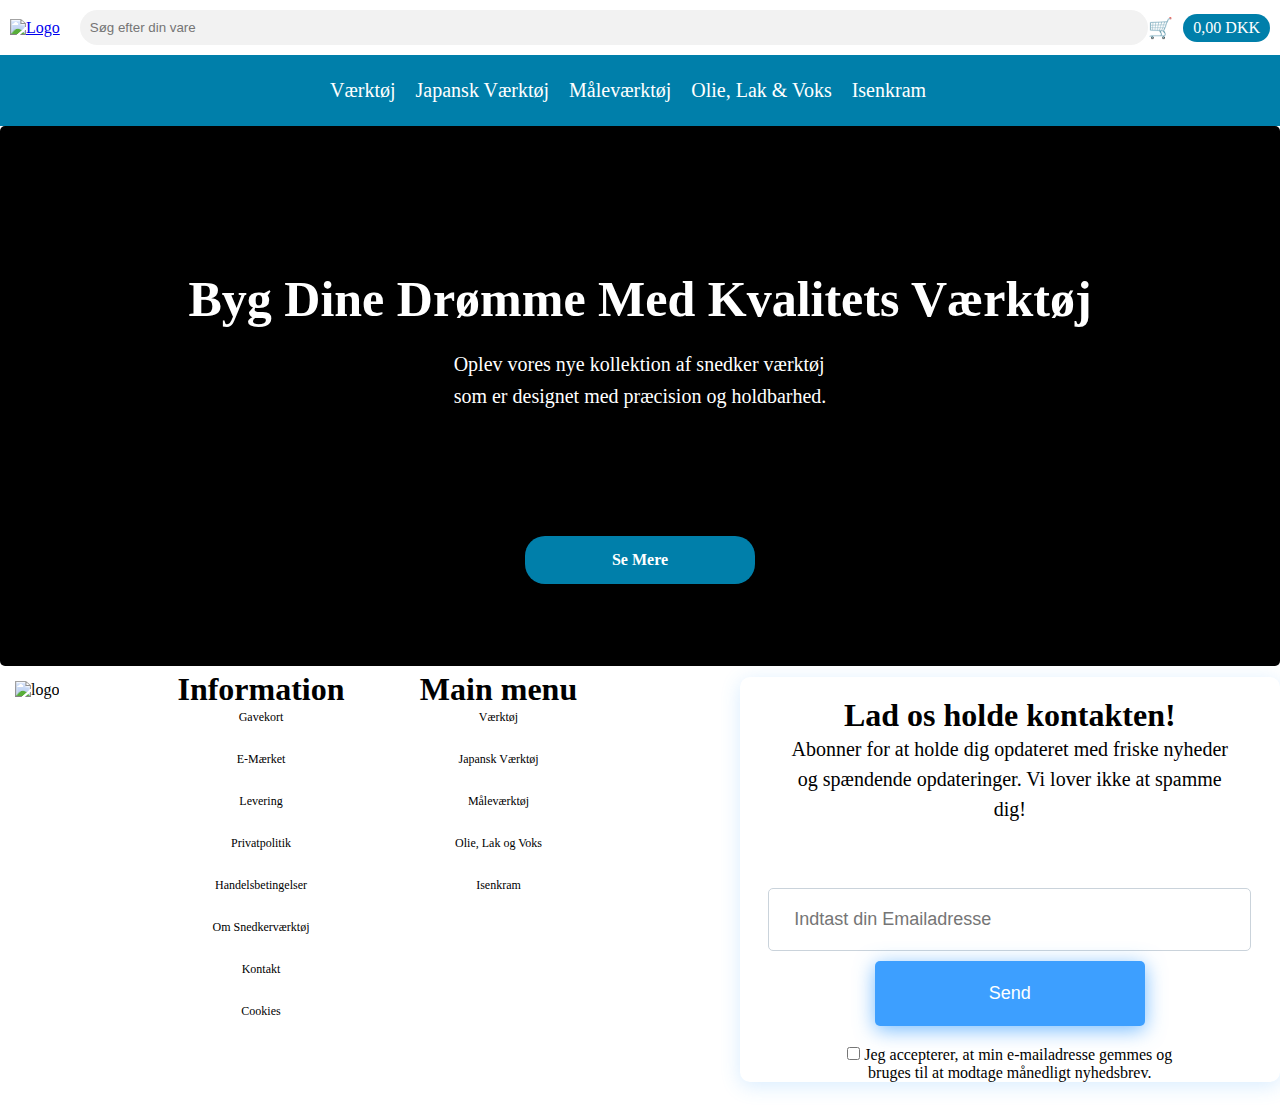
==== index.html @ e6af4815 "Add files via upload" ====
<!DOCTYPE html>
<html lang="en">
<head>
    <meta charset="UTF-8">
    <meta name="viewport" content="width=device-width, initial-scale=1.0">
    <title>Snedkervaerktoj</title>
    <link rel="stylesheet" href="styles.css">
</head>
<header>
    <div class="logo">
        <a href="index.html"><img src="images/snedkerlogo.png" alt="Logo"></a>
    </div>
    <input type="text" class="search-bar" placeholder="Søg efter din vare">
    <div class="cart-container">
        <span class="cart-icon">&#128722;</span>
        <span class="cart-price">0,00 DKK</span>
    </div>
</header>
<body>
    <!--Herunder er Navbaren på forsiden-->
    <div class="navbar">
        <div class="dropdown">
            <a href="#værktøj">Værktøj</a>
          <div class="dropdown-content">
            <a href="kategori.html"><span class="icon"><img src="images/stemmejern.svg" alt=""></span>Stemmejern</a>
            <a href="#"><span class="icon"><img src="images/save.svg" alt=""></span>Save</a>
            <a href="#"><span class="icon"><img src="images/høvle.svg" alt=""></span>Høvle</a>
            <a href="#"><span class="icon"><img src="images/slibe.svg" alt=""></span>Slibegrej</a>
            <a href="#"><span class="icon"><img src="images/økse.svg" alt=""></span>Økser</a>
            <a href="#"><span class="icon"><img src="images/diversevaerktoj.svg" alt=""></span>Diverse værktøj</a>
          </div>
        </div>
        <div class="dropdown">
            <a href="#japanskværktøj">Japansk Værktøj</a>
          <div class="dropdown-content">
            <a href="#"><span class="icon"><img src="images/stemmejern.svg" alt=""></span>Stemmejern</a>
            <a href="#"><span class="icon"><img src="images/save.svg" alt=""></span>Save</a>
            <a href="#"><span class="icon"><img src="images/høvle.svg" alt=""></span>Høvle</a>
            <a href="#"><span class="icon"><img src="images/slibe.svg" alt=""></span>Slibegrej</a>
            <a href="#"><span class="icon"><img src="images/økse.svg" alt=""></span>Økser</a>
            <a href="#"><span class="icon"><img src="images/diversevaerktoj.svg" alt=""></span>Diverse værktøj</a>
          </div>
        </div>
        <div class="dropdown">
            <a href="#måleværktøj">Måleværktøj</a>
          <div class="dropdown-content">
            <a href="#"><span class="icon"><img src="images/stemmejern.svg" alt=""></span>Stemmejern</a>
            <a href="#"><span class="icon"><img src="images/save.svg" alt=""></span>Save</a>
            <a href="#"><span class="icon"><img src="images/høvle.svg" alt=""></span>Høvle</a>
            <a href="#"><span class="icon"><img src="images/slibe.svg" alt=""></span>Slibegrej</a>
            <a href="#"><span class="icon"><img src="images/økse.svg" alt=""></span>Økser</a>
            <a href="#"><span class="icon"><img src="images/diversevaerktoj.svg" alt=""></span>Diverse værktøj</a>
          </div>
        </div>
        <div class="dropdown">
            <a href="#olie">Olie, Lak & Voks</a>
          <div class="dropdown-content">
            <a href="#"><span class="icon"><img src="images/stemmejern.svg" alt=""></span>Stemmejern</a>
            <a href="#"><span class="icon"><img src="images/save.svg" alt=""></span>Save</a>
            <a href="#"><span class="icon"><img src="images/høvle.svg" alt=""></span>Høvle</a>
            <a href="#"><span class="icon"><img src="images/slibe.svg" alt=""></span>Slibegrej</a>
            <a href="#"><span class="icon"><img src="images/økse.svg" alt=""></span>Økser</a>
            <a href="#"><span class="icon"><img src="images/diversevaerktoj.svg" alt=""></span>Diverse værktøj</a>
          </div>
        </div>
        <div class="dropdown">
            <a href="#isenkram">Isenkram</a>
          <div class="dropdown-content">
            <a href="#"><span class="icon"><img src="images/stemmejern.svg" alt=""></span>Stemmejern</a>
            <a href="#"><span class="icon"><img src="images/save.svg" alt=""></span>Save</a>
            <a href="#"><span class="icon"><img src="images/høvle.svg" alt=""></span>Høvle</a>
            <a href="#"><span class="icon"><img src="images/slibe.svg" alt=""></span>Slibegrej</a>
            <a href="#"><span class="icon"><img src="images/økse.svg" alt=""></span>Økser</a>
            <a href="#"><span class="icon"><img src="images/diversevaerktoj.svg" alt=""></span>Diverse værktøj</a>
          </div>
        </div>
      </div>
      <!--Herunder er billedet på forsiden-->
      <div id="overlay" class="forside">
        <h1>Byg Dine Drømme Med Kvalitets Værktøj</h1>
        <p>Oplev vores nye kollektion af snedker værktøj <br> som er designet med præcision og holdbarhed.</p>
        <a href="#" class="button">Se Mere</a>
      </div>
</body>
<footer>
    <div class="footervenstre">
        <img src="images/snedkerlogo.png" alt="logo">
    </div>
    <div class="footermidten">
        <div class="row">
            <div class="column">
              <h2>Information</h2>
              <p>Gavekort</p>
              <p>E-Mærket</p>
              <p>Levering</p>
              <p>Privatpolitik</p>
              <p>Handelsbetingelser</p>
              <p>Om Snedkerværktøj</p>
              <p>Kontakt</p>
              <p>Cookies</p>
            </div>
            <div class="column">
              <h2>Main menu</h2>
              <p>Værktøj</p>
              <p>Japansk Værktøj</p>
              <p>Måleværktøj</p>
              <p>Olie, Lak og Voks</p>
              <p>Isenkram</p>
            </div>
          </div>
    </div>
    <div class="footerhøjre">
        <div class="subscribe">
            <h2 class="subscribe__title">Lad os holde kontakten!</h2>
            <p class="subscribe__copy">Abonner for at holde dig opdateret med friske nyheder og spændende opdateringer. Vi lover ikke at spamme dig!</p>
            <div class="form">
                <input type="email" class="form__email" placeholder="Indtast din Emailadresse" />
                <button class="form__button">Send</button>
            </div>
            <div class="notice">
                <input type="checkbox">
                <span class="notice__copy">Jeg accepterer, at min e-mailadresse gemmes og bruges til at modtage månedligt nyhedsbrev.</span>
            </div>
        </div>
    </div>
    
  </footer>
</html>
---- styles.css ----
*{
    margin: 0;
  }
/*Herunder er alt til header*/
header {
    background-color: #fff;
    color: white;
    padding: 10px;
    display: flex;
    justify-content: space-between;
    align-items: center;
}

.logo {
    margin-right: 20px;
}
.logo img{
    width: 100px;
}

.search-bar {
    background-color: #f2f2f2;
    border: none;
    padding: 10px;
    border-radius: 20px;
    flex-grow: 1;
    width: 50px;
}

.cart-container {
    display: flex;
    align-items: center;
}

.cart-icon {
    margin-right: 10px;
    font-size: 20px;
    cursor: pointer;
}

.cart-price {
    background-color: #007FAA;
    color: white;
    padding: 5px 10px;
    border-radius: 20px;
    font-size: 16px;
}

/* Navbar Container */
.navbar {
    overflow: hidden;
    background-color: #000;
    padding: 10px 10px;
    background-color: #007FAA;
    padding-left: 25%;
    padding-right: 25%;
  }
  
  /* Navbar Links */
  .navbar a {
    float: left;
    font-size: 20px;
    color: white;
    text-align: center;
    padding: 14px 10px;
    text-decoration: none;
}
  
  /* Navbar Links on Hover */
  .navbar a:hover {
    background-color: #ddd;
    color: black;
  }
  
  /* Dropdown Container */
  .dropdown {
    float: left;
    overflow: hidden;
  }
  
  /* Dropdown Button */
  .dropdown .dropbtn {
    font-size: 12px;
    border: none;
    outline: none;
    color: white;
    padding: 10px 10px;
    background-color: inherit;
    font-family: inherit;
    margin: 0;
  }
  
  /* Dropdown Button on Hover */
  .dropdown .dropbtn:hover {
    background-color: #ddd;
    color: black;
  }
  
  /* Show the dropdown menu (use JS to add this class to the dropdown content) */
  .dropdown-content {
    display: none;
    position: absolute;
    background-color: #f9f9f9;
    min-width: 10px;
    box-shadow: 0px 8px 16px 0px rgba(0,0,0,0.2);
    z-index: 1;
    border-radius: 20px;
  }
  
  /* Links inside the dropdown */
  .dropdown-content a {
    float: none;
    color: black;
    font-size: 16px;
    text-decoration: none;
    display: block;
    text-align: left;
  }
  
  /* Links inside the dropdown on hover */
  .dropdown-content a:hover {
    background-color: #ddd;
  }
  
  /* Show the dropdown on hover */
  .dropdown:hover .dropdown-content {
    display: block;
  }
  
  /* Icon space */
  .icon {
    width: 40px; /* Adjust size as needed */
    height: 40px; /* Adjust size as needed */
    margin-right: 12px; /* Space between icon and text */
    display: inline-block;
  }

  .dropdown-content img{
    height: 40px;
    width: fit-content;
  }

/*_______________________Herunder er Forside billedet og Tekst____________________________*/
.forside {
    height: 500px;
    padding: 20px;
    background-color: #000;
    border-radius: 5px;
    background-image: url(images/baggrund.png);
  }
  
  h1 {
    text-align: center;
    margin-bottom: 20px;
    color: #000;
    margin-top: 10%;
    font-size: 50px;
    color: #fff;
  }
  
  p {
    line-height: 1.6;
    color: #fff;
    font-size: 20px;
    width: fit-content;
    margin: auto;
    padding-bottom: 10%;
  }
  
  .button {
    display: block;
    width: 200px;
    padding: 15px;
    background-color: #007FAA;
    color: #fff;
    border: none;
    border-radius: 20px;
    cursor: pointer;
    text-decoration: none;
    font-weight: bold;
    text-align: center;
    margin: auto;
  }

  
  .button:hover {
    background-color: #fff;
    color: #007FAA;
  }

  /*____________________________Herunder er til footer______________________________*/
footer{
    width: 100%;
    height: 450px;
    display: flex;
}
.footervenstre{
    width: 25%;
    height: 450px;
}
.footervenstre img{
    width: 70%;
    padding: 15px 15px;
}
.footermidten{
    width: 100%;
    height: 450px;
}
.footerhøjre{
    width: 100%;
    height: 450px;
}
.column {
    float: left;
    width: 40%;
    padding: 5px;
  }
.column h2{
    color: #000;
    text-align: center;
    font-size: 32px;
}
.column p{
    color: #000;
    font-size: 12px;
}
  
  /* Clear floats after the columns */
  .row:after {
    content: "";
    display: table;
    clear: both;
  }
  @import url('https://fonts.googleapis.com/css2?family=Mulish:wght@300;400;500;600;700&display=swap');
.subscribe {
	display: flex;
	flex-direction: column;
	align-items: center;
	justify-content: center;
	background: white;
	width: fit-content;
	height: fit-content;
	border-radius: 10px;
	box-shadow: 0 4px 20px rgba(61, 159, 255, 0.2);
    text-align: center;
    margin-top: 2%;
    margin-left: 5%;
}


.subscribe__title {
	font-weight: bold;
	font-size: 32px;
    padding-top: 20px;
}

.subscribe__copy {
	max-width: 450px;
	text-align: center;
	margin-bottom: 10px;
	line-height: 1.5;
    color: #000;
}

.form {
	margin-bottom: 20px;
}

.form__email {
	padding: 20px 25px;
	border-radius: 5px;
 	border: 1px solid #CAD3DB;
	width: 431px;
	font-size: 18px;
	color: #0F121F;
    margin-bottom: 10px;
}

.form__email:focus {
	outline: 1px solid #3D9FFF;
}

.form__button {
	background: #3D9FFF;
	padding: 10px;
	border: none;
	width: 50%;
	height: 65px;
	border-radius: 5px;
	font-size: 18px;
	color: white;
	box-shadow: 0 4px 20px rgba(61, 159, 255, 0.7);
}

.form__button:hover {
	box-shadow: 0 10px 20px rgba(61, 159, 255, 0.7);
}

.notice {
	width: 345px;
}

/*___________________________Herunder finder du alt til kategori siden________________________________*/
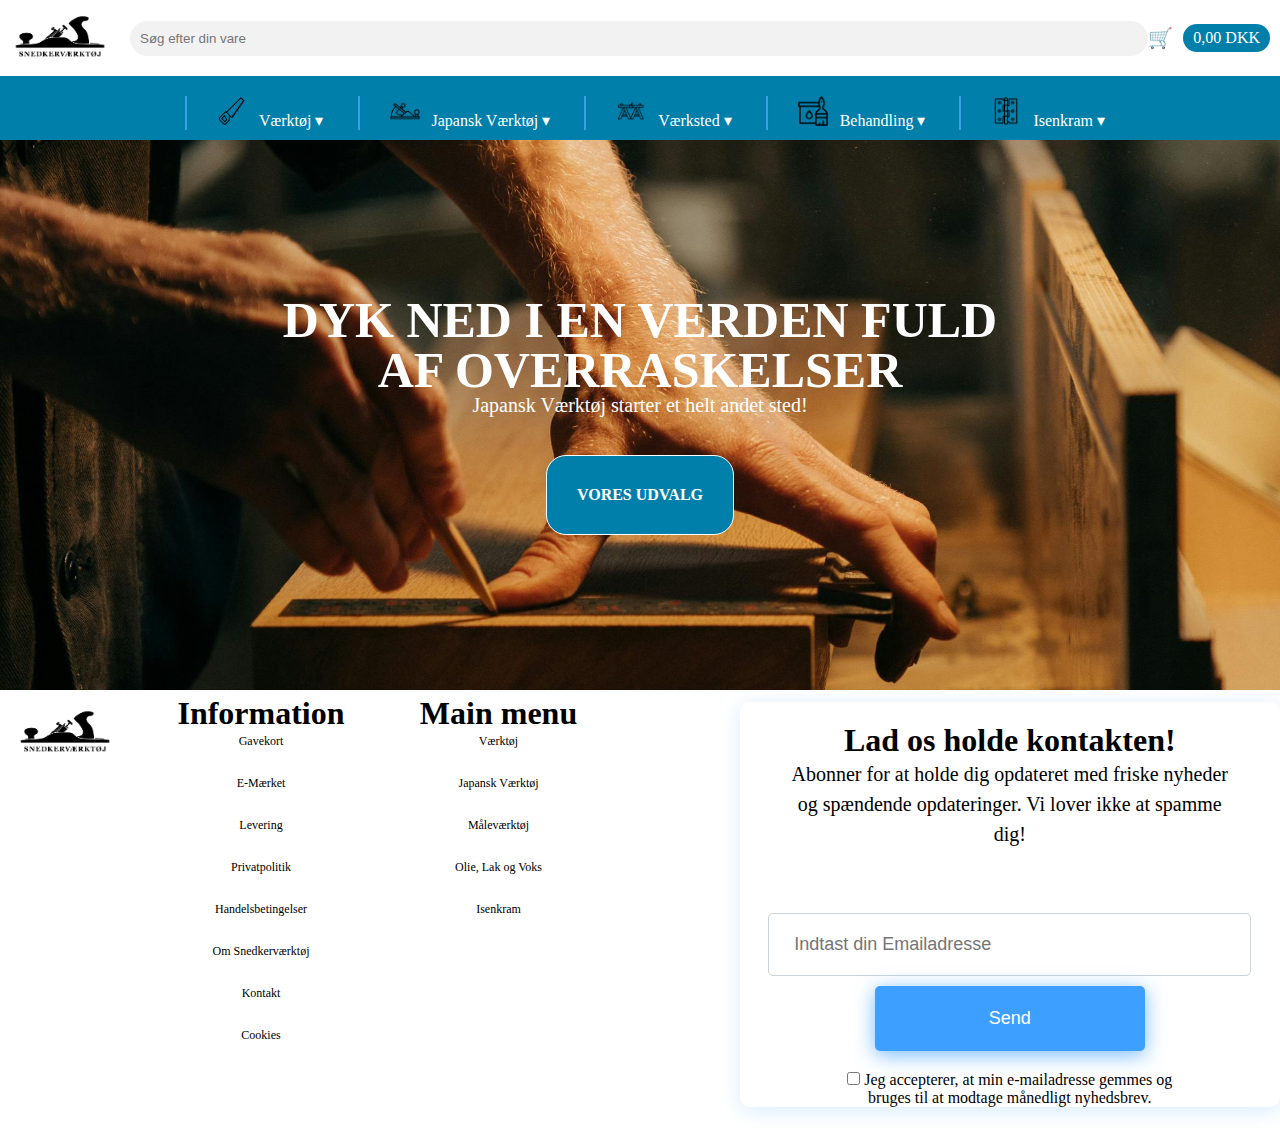
==== commit a06e03f5: "Add files via upload" ====
--- a/index.html
+++ b/index.html
@@ -18,69 +18,67 @@
 </header>
 <body>
     <!--Herunder er Navbaren på forsiden-->
-    <div class="navbar">
-        <div class="dropdown">
-            <a href="#værktøj">Værktøj</a>
-          <div class="dropdown-content">
-            <a href="kategori.html"><span class="icon"><img src="images/stemmejern.svg" alt=""></span>Stemmejern</a>
-            <a href="#"><span class="icon"><img src="images/save.svg" alt=""></span>Save</a>
-            <a href="#"><span class="icon"><img src="images/høvle.svg" alt=""></span>Høvle</a>
-            <a href="#"><span class="icon"><img src="images/slibe.svg" alt=""></span>Slibegrej</a>
-            <a href="#"><span class="icon"><img src="images/økse.svg" alt=""></span>Økser</a>
-            <a href="#"><span class="icon"><img src="images/diversevaerktoj.svg" alt=""></span>Diverse værktøj</a>
-          </div>
+    <nav role="navigation" class="primary-navigation">
+        <ul>
+          <li><img class="icon" src="images/savikon.svg" alt=""><a href="#">Værktøj &dtrif;</a>
+            <ul class="dropdown">
+                <li><img class="icon" src="images/stemmejern_ikon.svg" alt=""><a href="kategori.html">Stemmejern</a></li>
+              <li><img class="icon" src="images/savikon.svg" alt=""><a href="#"> Save</a></li>
+              <li><img class="icon" src="images/hoevl_ikon.png" alt=""><a href="#">Høvle</a></li>
+              <li><img class="icon" src="images/slibesten_ikon.png" alt=""><a href="#">Slibegrej</a></li>
+              <li><img class="icon" src="images/oekse_ikon.svg" alt=""><a href="#">Økser</a></li>
+              <li><img class="icon" src="images/hammer_ikon.svg" alt=""><a href="#">Hammer</a></li>
+              <li><img class="icon" src="images/koben_ikon.svg" alt=""><a href="#">Koben</a></li>
+            </ul>
+          </li>
+          <li><img class="icon" src="images/hoevl_ikon.png" alt=""><a href="#">Japansk Værktøj &dtrif;</a>
+            <ul class="dropdown">
+              <li><img class="icon" src="images/japansksav_ikon.svg" alt=""><a href="#">Japanske Save</a></li>
+              <li><img class="icon" src="images/stemmejern_ikon.svg" alt=""><a href="#">Japanske Stemmejern</a></li>
+              <li><img class="icon" src="images/hoevl_ikon.png" alt=""><a href="#">Japanske Høvle</a></li>
+              <li><img class="icon" src="images/bor_ikon.png" alt=""><a href="#">Japanske Bor</a></li>
+              <li><img class="icon" src="images/måleværktøj_ikon.svg" alt=""><a href="#">Japanske Måleværktøj</a></li>
+              <li><img class="icon" src="images/slibesten_ikon.png" alt=""><a href="#">Japanske Slibesten</a></li>
+            </ul>
+          </li>
+          <li><img class="icon" src="images/hoevlebaenk_ikon.png" alt=""><a href="#">Værksted &dtrif;</a>
+            <ul class="dropdown">
+              <li><img class="icon" src="images/hoevlebaenk_ikon.png" alt=""><a href="#">Høvlbænke</a></li>
+              <li><img class="icon" src="images/vaerktojsbaelte_ikon.svg" alt=""><a href="#">Værktøjsbælter</a></li>
+              <li><img class="icon" src="images/varktojskasse_ikon.svg" alt=""><a href="#">Værktøjskasser</a></li>
+              <li><img class="icon" src="images/mobeldesign.svg" alt=""><a href="#">Møbler & Design</a></li>
+            </ul>
+          </li>
+          <li><img class="icon" src="images/Olie_ikon.png" alt=""><a href="#">Behandling &dtrif;</a>
+            <ul class="dropdown">
+              <li><img class="icon" src="images/Olie_ikon.png" alt=""><a href="#">Olie</a></li>
+              <li><img class="icon" src="images/voks_ikon.png" alt=""><a href="#">Voks</a></li>
+              <li><img class="icon" src="images/Lak_ikon.png" alt=""><a href="#">Lak</a></li>
+              <li><img class="icon" src="images/malling_ikon.svg" alt=""><a href="#">Malling</a></li>
+              <li><img class="icon" src="images/Shellak_ikon.png" alt=""><a href="#">Shellak</a></li>
+              <li><img class="icon" src="images/Lim_ikon.svg" alt=""><a href="#">Bejdse & Lim</a></li>
+              <li><img class="icon" src="images/pensler_ikon.svg" alt=""><a href="#">Pensler</a></li>
+            </ul>
+          </li>
+          <li><img class="icon" src="images/hengsler_ikon.png" alt=""><a href="#">Isenkram &dtrif;</a>
+            <ul class="dropdown">
+              <li><img class="icon" src="images/skuffe_ikon.svg" alt=""><a href="#">Skuffeudtræk</a></li>
+              <li><img class="icon" src="images/hengsler_ikon.png" alt=""><a href="#">Hængsler</a></li>
+              <li><img class="icon" src="images/skruer_ikon.svg" alt=""><a href="#">Skruer & Plugs</a></li>
+              <li><img class="icon" src="images/sikkerhedsbriller_ikon.png" alt=""><a href="#">Sikkerhedsbriller</a></li>
+              <li><img class="icon" src="images/Termokande_ikon.svg" alt=""><a href="#">Termokander</a></li>
+            </ul>
+          </li>
+        </ul>
+      </nav>
+     <!--Herunder er forsiden-->
+    <section class="hero">
+        <div class="center-content">
+            <h1>Dyk ned i en verden fuld af overraskelser</h1>
+            <h3>Japansk Værktøj starter et helt andet sted!</h3>
+            <a href="kategori.html" class="button">Vores Udvalg</a>
         </div>
-        <div class="dropdown">
-            <a href="#japanskværktøj">Japansk Værktøj</a>
-          <div class="dropdown-content">
-            <a href="#"><span class="icon"><img src="images/stemmejern.svg" alt=""></span>Stemmejern</a>
-            <a href="#"><span class="icon"><img src="images/save.svg" alt=""></span>Save</a>
-            <a href="#"><span class="icon"><img src="images/høvle.svg" alt=""></span>Høvle</a>
-            <a href="#"><span class="icon"><img src="images/slibe.svg" alt=""></span>Slibegrej</a>
-            <a href="#"><span class="icon"><img src="images/økse.svg" alt=""></span>Økser</a>
-            <a href="#"><span class="icon"><img src="images/diversevaerktoj.svg" alt=""></span>Diverse værktøj</a>
-          </div>
-        </div>
-        <div class="dropdown">
-            <a href="#måleværktøj">Måleværktøj</a>
-          <div class="dropdown-content">
-            <a href="#"><span class="icon"><img src="images/stemmejern.svg" alt=""></span>Stemmejern</a>
-            <a href="#"><span class="icon"><img src="images/save.svg" alt=""></span>Save</a>
-            <a href="#"><span class="icon"><img src="images/høvle.svg" alt=""></span>Høvle</a>
-            <a href="#"><span class="icon"><img src="images/slibe.svg" alt=""></span>Slibegrej</a>
-            <a href="#"><span class="icon"><img src="images/økse.svg" alt=""></span>Økser</a>
-            <a href="#"><span class="icon"><img src="images/diversevaerktoj.svg" alt=""></span>Diverse værktøj</a>
-          </div>
-        </div>
-        <div class="dropdown">
-            <a href="#olie">Olie, Lak & Voks</a>
-          <div class="dropdown-content">
-            <a href="#"><span class="icon"><img src="images/stemmejern.svg" alt=""></span>Stemmejern</a>
-            <a href="#"><span class="icon"><img src="images/save.svg" alt=""></span>Save</a>
-            <a href="#"><span class="icon"><img src="images/høvle.svg" alt=""></span>Høvle</a>
-            <a href="#"><span class="icon"><img src="images/slibe.svg" alt=""></span>Slibegrej</a>
-            <a href="#"><span class="icon"><img src="images/økse.svg" alt=""></span>Økser</a>
-            <a href="#"><span class="icon"><img src="images/diversevaerktoj.svg" alt=""></span>Diverse værktøj</a>
-          </div>
-        </div>
-        <div class="dropdown">
-            <a href="#isenkram">Isenkram</a>
-          <div class="dropdown-content">
-            <a href="#"><span class="icon"><img src="images/stemmejern.svg" alt=""></span>Stemmejern</a>
-            <a href="#"><span class="icon"><img src="images/save.svg" alt=""></span>Save</a>
-            <a href="#"><span class="icon"><img src="images/høvle.svg" alt=""></span>Høvle</a>
-            <a href="#"><span class="icon"><img src="images/slibe.svg" alt=""></span>Slibegrej</a>
-            <a href="#"><span class="icon"><img src="images/økse.svg" alt=""></span>Økser</a>
-            <a href="#"><span class="icon"><img src="images/diversevaerktoj.svg" alt=""></span>Diverse værktøj</a>
-          </div>
-        </div>
-      </div>
-      <!--Herunder er billedet på forsiden-->
-      <div id="overlay" class="forside">
-        <h1>Byg Dine Drømme Med Kvalitets Værktøj</h1>
-        <p>Oplev vores nye kollektion af snedker værktøj <br> som er designet med præcision og holdbarhed.</p>
-        <a href="#" class="button">Se Mere</a>
-      </div>
+    </section>
 </body>
 <footer>
     <div class="footervenstre">
--- a/styles.css
+++ b/styles.css
@@ -46,117 +46,98 @@
     font-size: 16px;
 }
 
-/* Navbar Container */
-.navbar {
-    overflow: hidden;
-    background-color: #000;
-    padding: 10px 10px;
-    background-color: #007FAA;
-    padding-left: 25%;
-    padding-right: 25%;
-  }
-  
-  /* Navbar Links */
-  .navbar a {
-    float: left;
-    font-size: 20px;
-    color: white;
-    text-align: center;
-    padding: 14px 10px;
-    text-decoration: none;
-}
-  
-  /* Navbar Links on Hover */
-  .navbar a:hover {
-    background-color: #ddd;
-    color: black;
-  }
-  
-  /* Dropdown Container */
-  .dropdown {
-    float: left;
-    overflow: hidden;
-  }
-  
-  /* Dropdown Button */
-  .dropdown .dropbtn {
-    font-size: 12px;
-    border: none;
-    outline: none;
-    color: white;
-    padding: 10px 10px;
-    background-color: inherit;
-    font-family: inherit;
-    margin: 0;
-  }
-  
-  /* Dropdown Button on Hover */
-  .dropdown .dropbtn:hover {
-    background-color: #ddd;
-    color: black;
-  }
-  
-  /* Show the dropdown menu (use JS to add this class to the dropdown content) */
-  .dropdown-content {
-    display: none;
-    position: absolute;
-    background-color: #f9f9f9;
-    min-width: 10px;
-    box-shadow: 0px 8px 16px 0px rgba(0,0,0,0.2);
-    z-index: 1;
-    border-radius: 20px;
-  }
-  
-  /* Links inside the dropdown */
-  .dropdown-content a {
-    float: none;
-    color: black;
-    font-size: 16px;
-    text-decoration: none;
-    display: block;
-    text-align: left;
-  }
-  
-  /* Links inside the dropdown on hover */
-  .dropdown-content a:hover {
-    background-color: #ddd;
-  }
-  
-  /* Show the dropdown on hover */
-  .dropdown:hover .dropdown-content {
-    display: block;
-  }
-  
   /* Icon space */
   .icon {
-    width: 40px; /* Adjust size as needed */
-    height: 40px; /* Adjust size as needed */
+    width: 30px; /* Adjust size as needed */
+    height: 30px; /* Adjust size as needed */
     margin-right: 12px; /* Space between icon and text */
     display: inline-block;
   }
-
-  .dropdown-content img{
-    height: 40px;
-    width: fit-content;
-  }
+/*___________________________Herunder er til DROPDOWN_________________________________*/
+nav {
+    &.primary-navigation {
+      margin: 0 auto;
+      display: block;
+        background-color: #007FAA;
+      padding: 20px 0 10px 0;  
+      text-align: center;
+      font-size: 16px;
+  
+      ul li {
+        list-style: none;
+        margin: 0 auto;
+        border-left: 2px solid #3ca0e7;
+        display: inline-block;
+        padding: 0 30px;
+        position: relative;
+        text-decoration: none;
+        text-align: center;
+        font-family: arvo;
+      }
+  
+      li a {
+        color: #fff;
+      }
+  
+      li a:hover {
+        color: #000;
+      }
+  
+      li:hover {
+        cursor: pointer;
+      }
+  
+      ul li ul {
+        visibility: hidden;
+        opacity: 0;
+        position: absolute;
+  padding-left: 0;
+        left: 0;
+        display: none;
+        background: #007FAA;
+        border-radius: 0 0 20px 20px ;
+      }
+  
+      ul li:hover > ul,
+      ul li ul:hover {
+        visibility: visible;
+        opacity: 1;
+        display: block;
+        min-width: 250px;
+        text-align: left;
+        padding-top: 20px;
+        box-shadow: 0px 3px 5px -1px #ccc;
+      }
+  
+      ul li ul li {
+        clear: both;
+        width: 100%;
+        text-align: left;
+        margin-bottom: 20px;
+        border-style: none;
+      }
+  
+      ul li ul li a:hover {
+        padding-left: 10px;
+        border-left: 2px solid #3ca0e7;
+        transition: all 0.3s ease;
+      }
+    }
+  }
+  
+  a {
+  
+      text-decoration: none;
+  
+      &:hover {
+          color: #007FAA;
+      }
+   
+  }
+  
+   ul li ul li a { transition: all 0.5s ease; }
 
 /*_______________________Herunder er Forside billedet og Tekst____________________________*/
-.forside {
-    height: 500px;
-    padding: 20px;
-    background-color: #000;
-    border-radius: 5px;
-    background-image: url(images/baggrund.png);
-  }
-  
-  h1 {
-    text-align: center;
-    margin-bottom: 20px;
-    color: #000;
-    margin-top: 10%;
-    font-size: 50px;
-    color: #fff;
-  }
   
   p {
     line-height: 1.6;
@@ -168,9 +149,6 @@
   }
   
   .button {
-    display: block;
-    width: 200px;
-    padding: 15px;
     background-color: #007FAA;
     color: #fff;
     border: none;
@@ -180,14 +158,45 @@
     font-weight: bold;
     text-align: center;
     margin: auto;
-  }
-
-  
-  .button:hover {
-    background-color: #fff;
-    color: #007FAA;
-  }
-
+    text-transform: uppercase;
+    padding: 30px;
+    border: 1px solid white;
+  }
+  .button:hover{
+    background-color: rgba(255, 255, 255, 0.1);
+    border-color: rgba(255, 255, 255, 0.7);
+    color: white;
+} 
+.hero{
+    display: flex;
+    height: 550px;
+    width: 100%;
+    background-position: center;
+    background-size: cover;
+    background-image: url('images/snedkerbilledeET.jpg')
+   }
+.center-content{
+    margin: auto;
+    align-items: center;
+    flex-direction: column;
+    display: flex;
+    width: 60%;
+}
+.center-content h1{
+    line-height: 1;
+    color: white;
+    text-transform: uppercase;
+    font-size: 50px;
+    margin-bottom: 0;
+    text-align: center;
+}  
+.center-content h3{
+    margin-bottom: 40px;
+    font-size: 20px;
+    font-weight: normal;
+    color: white;
+    line-height: 1;
+}
   /*____________________________Herunder er til footer______________________________*/
 footer{
     width: 100%;
@@ -300,4 +309,404 @@
 	width: 345px;
 }
 
-/*___________________________Herunder finder du alt til kategori siden________________________________*/+/*___________________________Herunder finder du alt til den øverste del af kategori siden________________________________*/
+.brodkrumme{
+    padding-left: 30px;
+    padding-top: 30px;
+}
+.brodkrumme a{
+    text-decoration: none;
+    color: #000;
+    font-weight: 900;
+}
+.brodkrumme a:nth-child(2){
+    color: #007FAA;
+}
+.title h1{
+    color: #000;
+    text-align: center;
+    font-size: 50px;
+}
+.kategorierne{
+    height: 200px;
+}
+.opdelerstreg{
+    width: 80%;
+    margin: auto;
+    padding-top: 10px;
+}
+.opdelerstreg:nth-child(1){
+    margin-bottom: 10px;
+}
+.opdelerstreg hr{
+    color: #000;
+}
+.kategoriholder{
+    height: 150px;
+    width: 80%;
+    margin: auto;
+    display: flex;
+    justify-content: space-between;
+}
+.kategoriholder a{
+    text-decoration: none;
+}
+.kategoriboks{
+    background-color: #007FAA;
+    width: 150px;
+    height: 100%;
+    border-radius: 20px;
+}
+.boksbillede{
+    width: 100%;
+    height: 110px;
+    margin: auto;
+}
+.boksbillede img{
+    width: 100%;
+}
+.bokstekst{
+    width: 90%;
+    height: 30px;
+    margin: auto;
+    text-align: center;
+}
+.bokstekst h3{
+    color: #fff;
+    font-size: 15px;
+}
+/*___________________________Herunder finder du alt til den nederste del af kategori siden________________________________*/
+.kortholder{
+    height: 500px;
+    width: 100%;
+    margin: auto;
+    display: flex;
+    justify-content: space-around;
+}
+.kort{
+    height: 450px;
+    width: 300px;
+    border-radius: 20px;
+    margin-top: 5px;
+    margin-bottom: 5px;
+    position: relative;
+    background-color: #3ca0e7;
+    overflow: hidden;
+}
+
+.billedekort{
+    width: 100%;
+    height: 300px;
+    border-radius: 20px;
+}
+.tekstkort{
+    width: 100%;
+    height: 100px;
+}
+.tekstkort h3{
+    color: #fff;
+    font-size: 30px;
+    text-align: center;
+}
+.tekstkort h2{
+    padding-left: 10px;
+    color: #fff;
+    text-align: center;
+}
+.tekstkort h5{
+    padding-left: 10px;
+    color: #000;
+}
+.tekstkort p{
+    font-size: 12px;
+}
+
+
+
+   /*_________________________Herunder er test til produktkort_____________________________*/
+
+   .kort {
+     position: relative;
+     width: 320px;
+     height: 480px;
+     background: #3ca0e7;
+     border-radius: 20px;
+     overflow: hidden;
+   }
+   
+   .kort::before {
+     content: "";
+     position: absolute;
+     top: -50%;
+     width: 100%;
+     height: 100%;
+     background: #007FAA;
+     transform: skewY(345deg);
+     transition: 0.5s;
+   }
+   
+   .kort:hover::before {
+     top: -70%;
+     transform: skewY(390deg);
+   }
+   .kort .billedekort {
+     position: relative;
+     width: 100%;
+     display: flex;
+     justify-content: center;
+     align-items: center;
+     padding-top: 20px;
+     z-index: 1;
+   }
+   .kort .tekstkort {
+     position: relative;
+     padding: 10px;
+     display: flex;
+     justify-content: center;
+     align-items: center;
+     flex-direction: column;
+     z-index: 2;
+   }
+
+   .kort .tekstkort h3 {
+     font-size: 18px;
+     color: white;
+     font-weight: 500;
+     text-transform: uppercase;
+     letter-spacing: 1px;
+   }
+   
+   .kort .tekstkort .pris {
+     font-size: 24px;
+     color: white;
+     font-weight: 700;
+     letter-spacing: 1px;
+   }
+   
+   .kort .tekstkort .koeb {
+     position: relative;
+     top: 100px;
+     opacity: 0;
+     padding: 10px 30px;
+     margin-top: 15px;
+     color: #000000;
+     text-decoration: none;
+     background: #fff;
+     border-radius: 30px;
+     text-transform: uppercase;
+     letter-spacing: 1px;
+     transition: 0.5s;
+   }
+   
+   .kort:hover .tekstkort .koeb {
+     top: 0;
+     opacity: 1;
+   }
+   
+   .vare {
+     height: 300px;
+     width: auto;
+   }
+   
+/*Herunder kommer der til og være CSS til at med produktsiden*/
+.produktside{
+    display: flex;
+}
+.billedeside{
+    width: 50%;
+    height: 600px;
+}
+.produktinfoside{
+    width: 50%;
+    height: 600px;
+}
+/*_____________Herunder er til selve billede delen____________________*/
+.container {
+ margin-top: 10%;
+}
+
+.main-image {
+    flex: 2;
+    text-align: center;
+}
+
+.thumbnail-container {
+    flex: 1;
+    display: flex;
+    justify-content: center;
+    align-items: center;
+}
+
+.thumbnail {
+    width: 100px;
+    height: auto;
+    margin: 10px;
+    cursor: pointer;
+    transition: transform 0.2s;
+    border: 2px solid #007FAA;
+    border-radius: 20px;
+}
+
+.thumbnail:hover {
+    transform: scale(1.1);
+}
+/*_____________Herunder er til selve produktinfo delen____________________*/
+.product-details {
+    width: 100%; /* 50% af siden, når jeg har en container der dækker 100% */
+    padding: 20px;
+    box-sizing: border-box; /* Sørger for at padding ikke påvirker bredden */
+}
+
+.product-name {
+    font-size: 35px;
+    font-weight: bold;
+}
+
+.product-price {
+    font-size: 25px;
+    color: #007FAA;
+}
+
+.product-info {
+    font-size: 16px;
+    color: #000;
+}
+
+.purchase-box {
+    margin-top: 10px;
+    border: 1px solid #007FAA;
+    padding: 15px;
+    border-radius: 5px;
+    width: 50%;
+    background-color: #007FAA;
+    margin-left: auto;
+    margin-right: auto;
+}
+
+.purchase-box label {
+    margin-right: 10px;
+}
+
+.purchase-box input[type="number"] {
+    width: 50px;
+    margin-right: 10px;
+}
+
+.button-group {
+    margin-top: 10px;
+}
+
+.button-group button {
+    padding: 10px 15px;
+    margin-right: 10px;
+    border: none;
+    border-radius: 5px;
+    cursor: pointer;
+}
+
+.button-group .buy-now {
+    background-color: #28a745; /* Grøn farve */
+    color: #FFF;
+    width: 45%;
+}
+
+.button-group .add-to-cart {
+    background-color: #fff; /* Blå farve */
+    color: #007FAA;
+    width: 45%;
+}
+
+/*___________________Herunder kommer der til og være css til Accordion______*/
+.holder{
+    width: 100%;
+    max-width: 80rem;
+    margin: 0 auto;
+    padding: 0 1.5rem;
+    padding-bottom: 5%;
+  }
+  
+  .accordion-item{
+    border-radius: .4rem;
+  }
+  
+  .accordion-item hr{
+    border: 1px solid #000;
+  }
+  .accordion hr{
+    border: 1px solid #000;
+  }
+  .accordion-link{
+    font-size: 1.6rem;
+    color: #000;
+    text-decoration: none;
+    background-color: #fff;
+    width: 100%;
+    display: flex;
+    align-items: center;
+    justify-content: space-between;
+    padding: 1rem 0;
+  }
+  
+  .accordion-link h3{
+    font-weight:500;
+    font-size: 20px;
+  }
+  
+  .accordion-link i{
+    color: #e7d5ff;
+    padding: .5rem;
+    
+  }
+  
+  .accordion-link ul{
+    display:flex;
+    align-items: flex-end;
+    list-style-type: none;
+    margin-left: 25px;
+  }
+  
+  .accordion-link li{
+    font-size: 10px;
+    color: rgba(255, 255, 255, 0.4);
+    padding: 0 0 1px 5px;
+  }
+  
+  .accordion-link div{
+    display: flex;
+  }
+  
+  .accordion-link .ion-md-arrow-down{
+    display: none;
+  }
+  
+  .answer{
+    max-height: 0;
+    overflow: hidden;
+    position: relative;
+    background-color: #fff;
+    transition: max-height 650ms;
+  }
+  
+  .answer p{
+    color: #000;
+    font-size: 15px;
+    padding: 2rem;
+    
+  }
+  .answer li{
+    color: #000;
+    font-size: 20px;
+    padding: 2rem;
+  }
+  
+  .accordion-item:target .answer{
+    max-height: 20rem;
+  }
+  
+  .accordion-item:target .accordion-link .ion-md-arrow-forward{
+    display: none
+  }
+  
+  .accordion-item:target .accordion-link .ion-md-arrow-down{
+    display: block;
+  }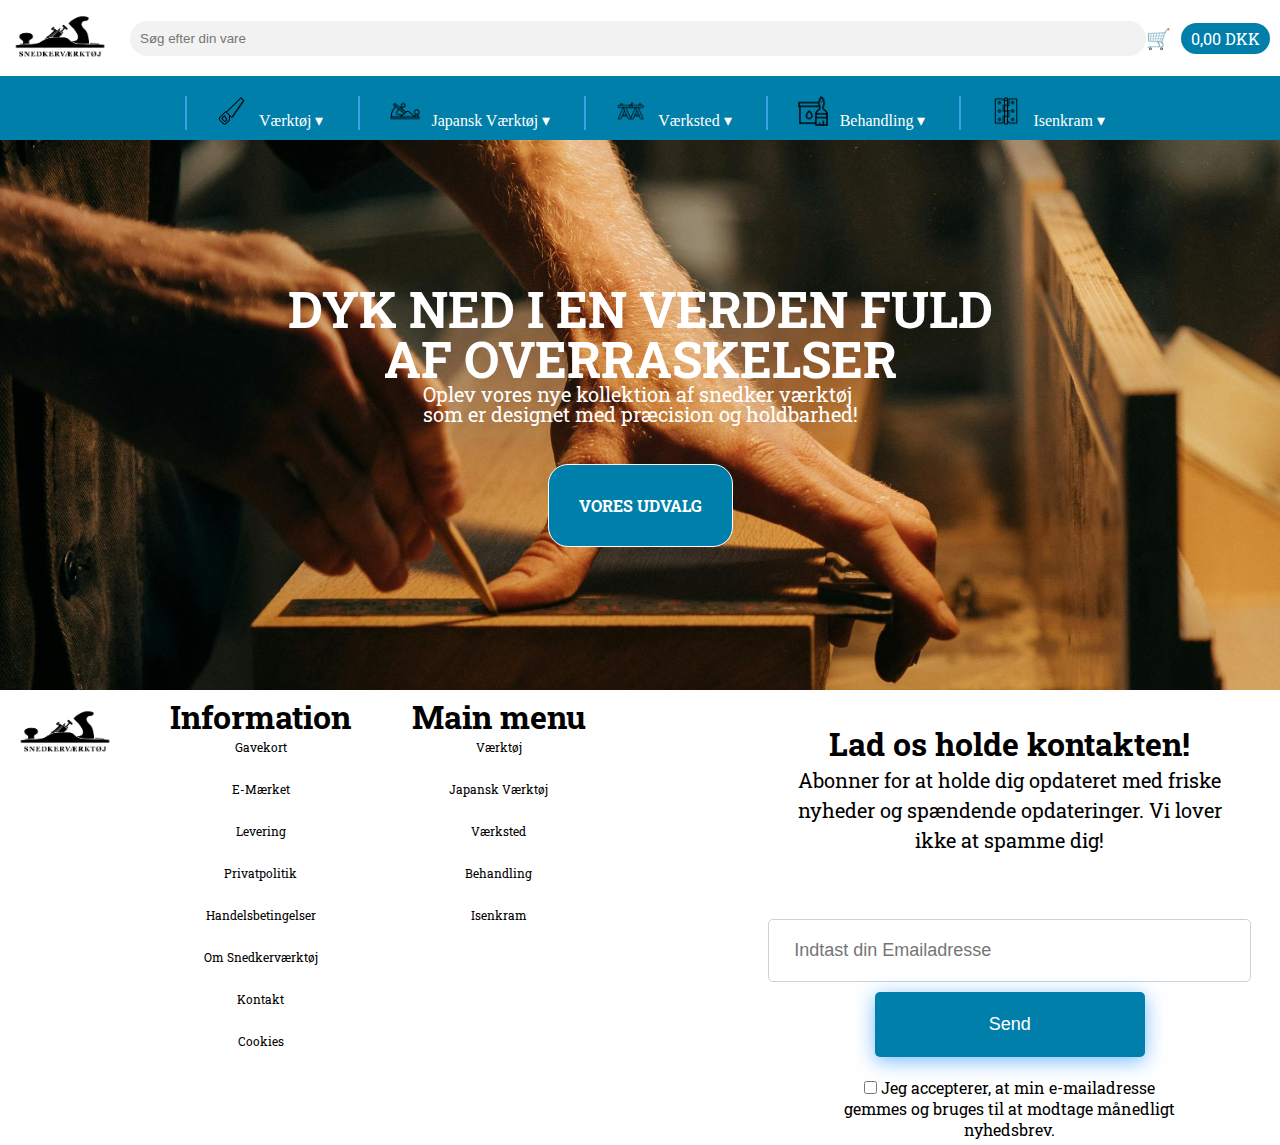
==== commit 85bc1597: "Add files via upload" ====
--- a/index.html
+++ b/index.html
@@ -4,6 +4,9 @@
     <meta charset="UTF-8">
     <meta name="viewport" content="width=device-width, initial-scale=1.0">
     <title>Snedkervaerktoj</title>
+    <link rel="preconnect" href="https://fonts.googleapis.com">
+    <link rel="preconnect" href="https://fonts.gstatic.com" crossorigin>
+    <link href="https://fonts.googleapis.com/css2?family=Andada+Pro:ital,wght@0,400..840;1,400..840&family=Roboto+Slab:wght@100..900&display=swap" rel="stylesheet">
     <link rel="stylesheet" href="styles.css">
 </head>
 <header>
@@ -20,53 +23,53 @@
     <!--Herunder er Navbaren på forsiden-->
     <nav role="navigation" class="primary-navigation">
         <ul>
-          <li><img class="icon" src="images/savikon.svg" alt=""><a href="#">Værktøj &dtrif;</a>
+          <li><img class="icon" src="images/savikon.svg" alt="Værktøj"><a href="#">Værktøj &dtrif;</a>
             <ul class="dropdown">
-                <li><img class="icon" src="images/stemmejern_ikon.svg" alt=""><a href="kategori.html">Stemmejern</a></li>
-              <li><img class="icon" src="images/savikon.svg" alt=""><a href="#"> Save</a></li>
-              <li><img class="icon" src="images/hoevl_ikon.png" alt=""><a href="#">Høvle</a></li>
-              <li><img class="icon" src="images/slibesten_ikon.png" alt=""><a href="#">Slibegrej</a></li>
-              <li><img class="icon" src="images/oekse_ikon.svg" alt=""><a href="#">Økser</a></li>
-              <li><img class="icon" src="images/hammer_ikon.svg" alt=""><a href="#">Hammer</a></li>
-              <li><img class="icon" src="images/koben_ikon.svg" alt=""><a href="#">Koben</a></li>
+                <li><img class="icon" src="images/stemmejern_ikon.svg" alt="stemmejern"><a href="kategori.html">Stemmejern</a></li>
+              <li><img class="icon" src="images/savikon.svg" alt="Sav"><a href="#"> Save</a></li>
+              <li><img class="icon" src="images/hoevl_ikon.png" alt="Høvl"><a href="#">Høvle</a></li>
+              <li><img class="icon" src="images/slibesten_ikon.png" alt="Slibesten"><a href="#">Slibegrej</a></li>
+              <li><img class="icon" src="images/oekse_ikon.svg" alt="Økse"><a href="#">Økser</a></li>
+              <li><img class="icon" src="images/hammer_ikon.svg" alt="Hammer"><a href="#">Hammer</a></li>
+              <li><img class="icon" src="images/koben_ikon.svg" alt="Koben"><a href="#">Koben</a></li>
             </ul>
           </li>
-          <li><img class="icon" src="images/hoevl_ikon.png" alt=""><a href="#">Japansk Værktøj &dtrif;</a>
+          <li><img class="icon" src="images/hoevl_ikon.png" alt="Høvl"><a href="#">Japansk Værktøj &dtrif;</a>
             <ul class="dropdown">
-              <li><img class="icon" src="images/japansksav_ikon.svg" alt=""><a href="#">Japanske Save</a></li>
-              <li><img class="icon" src="images/stemmejern_ikon.svg" alt=""><a href="#">Japanske Stemmejern</a></li>
-              <li><img class="icon" src="images/hoevl_ikon.png" alt=""><a href="#">Japanske Høvle</a></li>
-              <li><img class="icon" src="images/bor_ikon.png" alt=""><a href="#">Japanske Bor</a></li>
-              <li><img class="icon" src="images/måleværktøj_ikon.svg" alt=""><a href="#">Japanske Måleværktøj</a></li>
-              <li><img class="icon" src="images/slibesten_ikon.png" alt=""><a href="#">Japanske Slibesten</a></li>
+              <li><img class="icon" src="images/japansksav_ikon.svg" alt="Japansk Sav"><a href="#">Japanske Save</a></li>
+              <li><img class="icon" src="images/stemmejern_ikon.svg" alt="Stemmejern"><a href="#">Japanske Stemmejern</a></li>
+              <li><img class="icon" src="images/hoevl_ikon.png" alt="Høvl"><a href="#">Japanske Høvle</a></li>
+              <li><img class="icon" src="images/bor_ikon.png" alt="Bor"><a href="#">Japanske Bor</a></li>
+              <li><img class="icon" src="images/måleværktøj_ikon.svg" alt="Målværktøj"><a href="#">Japanske Måleværktøj</a></li>
+              <li><img class="icon" src="images/slibesten_ikon.png" alt="Slibesten"><a href="#">Japanske Slibesten</a></li>
             </ul>
           </li>
-          <li><img class="icon" src="images/hoevlebaenk_ikon.png" alt=""><a href="#">Værksted &dtrif;</a>
+          <li><img class="icon" src="images/hoevlebaenk_ikon.png" alt="Høvlebænke"><a href="#">Værksted &dtrif;</a>
             <ul class="dropdown">
-              <li><img class="icon" src="images/hoevlebaenk_ikon.png" alt=""><a href="#">Høvlbænke</a></li>
-              <li><img class="icon" src="images/vaerktojsbaelte_ikon.svg" alt=""><a href="#">Værktøjsbælter</a></li>
-              <li><img class="icon" src="images/varktojskasse_ikon.svg" alt=""><a href="#">Værktøjskasser</a></li>
-              <li><img class="icon" src="images/mobeldesign.svg" alt=""><a href="#">Møbler & Design</a></li>
+              <li><img class="icon" src="images/hoevlebaenk_ikon.png" alt="Høvlebænke"><a href="#">Høvlbænke</a></li>
+              <li><img class="icon" src="images/vaerktojsbaelte_ikon.svg" alt="Værktøjsbælte"><a href="#">Værktøjsbælter</a></li>
+              <li><img class="icon" src="images/varktojskasse_ikon.svg" alt="Værktøjskasse"><a href="#">Værktøjskasser</a></li>
+              <li><img class="icon" src="images/mobeldesign.svg" alt="Møbel Design"><a href="#">Møbler & Design</a></li>
+              <li><img class="icon" src="images/sikkerhedsbriller_ikon.png" alt="Sikkerhedsbriller"><a href="#">Sikkerhed</a></li>
+              <li><img class="icon" src="images/Termokande_ikon.svg" alt="Termokande"><a href="#">Termokander</a></li>
             </ul>
           </li>
-          <li><img class="icon" src="images/Olie_ikon.png" alt=""><a href="#">Behandling &dtrif;</a>
+          <li><img class="icon" src="images/Olie_ikon.png" alt="Olie"><a href="#">Behandling &dtrif;</a>
             <ul class="dropdown">
-              <li><img class="icon" src="images/Olie_ikon.png" alt=""><a href="#">Olie</a></li>
-              <li><img class="icon" src="images/voks_ikon.png" alt=""><a href="#">Voks</a></li>
-              <li><img class="icon" src="images/Lak_ikon.png" alt=""><a href="#">Lak</a></li>
-              <li><img class="icon" src="images/malling_ikon.svg" alt=""><a href="#">Malling</a></li>
-              <li><img class="icon" src="images/Shellak_ikon.png" alt=""><a href="#">Shellak</a></li>
-              <li><img class="icon" src="images/Lim_ikon.svg" alt=""><a href="#">Bejdse & Lim</a></li>
-              <li><img class="icon" src="images/pensler_ikon.svg" alt=""><a href="#">Pensler</a></li>
+              <li><img class="icon" src="images/Olie_ikon.png" alt="Olie"><a href="#">Olie</a></li>
+              <li><img class="icon" src="images/voks_ikon.png" alt="Voks"><a href="#">Voks</a></li>
+              <li><img class="icon" src="images/Lak_ikon.png" alt="Lak"><a href="#">Lak</a></li>
+              <li><img class="icon" src="images/malling_ikon.svg" alt="Maling"><a href="#">Maling</a></li>
+              <li><img class="icon" src="images/Shellak_ikon.png" alt="Shellak"><a href="#">Shellak</a></li>
+              <li><img class="icon" src="images/Lim_ikon.svg" alt="Lim"><a href="#">Bejdse & Lim</a></li>
+              <li><img class="icon" src="images/pensler_ikon.svg" alt="Pensler"><a href="#">Pensler</a></li>
             </ul>
           </li>
-          <li><img class="icon" src="images/hengsler_ikon.png" alt=""><a href="#">Isenkram &dtrif;</a>
+          <li><img class="icon" src="images/hengsler_ikon.png" alt="Hængsler"><a href="#">Isenkram &dtrif;</a>
             <ul class="dropdown">
-              <li><img class="icon" src="images/skuffe_ikon.svg" alt=""><a href="#">Skuffeudtræk</a></li>
-              <li><img class="icon" src="images/hengsler_ikon.png" alt=""><a href="#">Hængsler</a></li>
-              <li><img class="icon" src="images/skruer_ikon.svg" alt=""><a href="#">Skruer & Plugs</a></li>
-              <li><img class="icon" src="images/sikkerhedsbriller_ikon.png" alt=""><a href="#">Sikkerhedsbriller</a></li>
-              <li><img class="icon" src="images/Termokande_ikon.svg" alt=""><a href="#">Termokander</a></li>
+              <li><img class="icon" src="images/skuffe_ikon.svg" alt="Skuffeudtræk"><a href="#">Skuffeudtræk</a></li>
+              <li><img class="icon" src="images/hengsler_ikon.png" alt="Hængsler"><a href="#">Hængsler</a></li>
+              <li><img class="icon" src="images/skruer_ikon.svg" alt="Skruer"><a href="#">Skruer & Plugs</a></li>
             </ul>
           </li>
         </ul>
@@ -75,14 +78,14 @@
     <section class="hero">
         <div class="center-content">
             <h1>Dyk ned i en verden fuld af overraskelser</h1>
-            <h3>Japansk Værktøj starter et helt andet sted!</h3>
+            <h3>Oplev vores nye kollektion af snedker værktøj <br>som er designet med præcision og holdbarhed!</h3>
             <a href="kategori.html" class="button">Vores Udvalg</a>
         </div>
     </section>
 </body>
 <footer>
     <div class="footervenstre">
-        <img src="images/snedkerlogo.png" alt="logo">
+        <a href="index.html"><img src="images/snedkerlogo.png" alt="logo"></a>
     </div>
     <div class="footermidten">
         <div class="row">
@@ -101,8 +104,8 @@
               <h2>Main menu</h2>
               <p>Værktøj</p>
               <p>Japansk Værktøj</p>
-              <p>Måleværktøj</p>
-              <p>Olie, Lak og Voks</p>
+              <p>Værksted</p>
+              <p>Behandling</p>
               <p>Isenkram</p>
             </div>
           </div>
--- a/styles.css
+++ b/styles.css
@@ -1,6 +1,9 @@
 *{
     margin: 0;
   }
+body{
+    font-family: "Roboto Slab", serif;
+}
 /*Herunder er alt til header*/
 header {
     background-color: #fff;
@@ -202,6 +205,7 @@
     width: 100%;
     height: 450px;
     display: flex;
+    margin-bottom: 5px;
 }
 .footervenstre{
     width: 25%;
@@ -240,7 +244,6 @@
     display: table;
     clear: both;
   }
-  @import url('https://fonts.googleapis.com/css2?family=Mulish:wght@300;400;500;600;700&display=swap');
 .subscribe {
 	display: flex;
 	flex-direction: column;
@@ -250,7 +253,6 @@
 	width: fit-content;
 	height: fit-content;
 	border-radius: 10px;
-	box-shadow: 0 4px 20px rgba(61, 159, 255, 0.2);
     text-align: center;
     margin-top: 2%;
     margin-left: 5%;
@@ -286,11 +288,11 @@
 }
 
 .form__email:focus {
-	outline: 1px solid #3D9FFF;
+	outline: 1px solid #007FAA;
 }
 
 .form__button {
-	background: #3D9FFF;
+	background: #007faa;
 	padding: 10px;
 	border: none;
 	width: 50%;
@@ -570,21 +572,23 @@
 .product-info {
     font-size: 16px;
     color: #000;
+    font-family: "Andada Pro", serif;
 }
 
 .purchase-box {
     margin-top: 10px;
-    border: 1px solid #007FAA;
+    border: 1px solid #3CA0E7;
     padding: 15px;
     border-radius: 5px;
     width: 50%;
-    background-color: #007FAA;
+    background-color: #3CA0E7;
     margin-left: auto;
     margin-right: auto;
 }
 
 .purchase-box label {
     margin-right: 10px;
+    color: #fff;
 }
 
 .purchase-box input[type="number"] {
@@ -605,15 +609,24 @@
 }
 
 .button-group .buy-now {
-    background-color: #28a745; /* Grøn farve */
-    color: #FFF;
+    background-color: #fff; 
+    color: #007faa;
     width: 45%;
 }
 
 .button-group .add-to-cart {
-    background-color: #fff; /* Blå farve */
-    color: #007FAA;
+    background-color: #007faa; 
+    color: #fff;
     width: 45%;
+}
+
+.buy-now:hover{
+  font-size: larger;
+  transition: 1s;
+}
+.add-to-cart:hover{
+  font-size: larger;
+  transition: 1s;
 }
 
 /*___________________Herunder kommer der til og være css til Accordion______*/
@@ -655,7 +668,7 @@
   .accordion-link i{
     color: #e7d5ff;
     padding: .5rem;
-    
+    font-family: "Andada Pro", serif;
   }
   
   .accordion-link ul{
@@ -695,7 +708,7 @@
   }
   .answer li{
     color: #000;
-    font-size: 20px;
+    font-size: 15px;
     padding: 2rem;
   }
   
